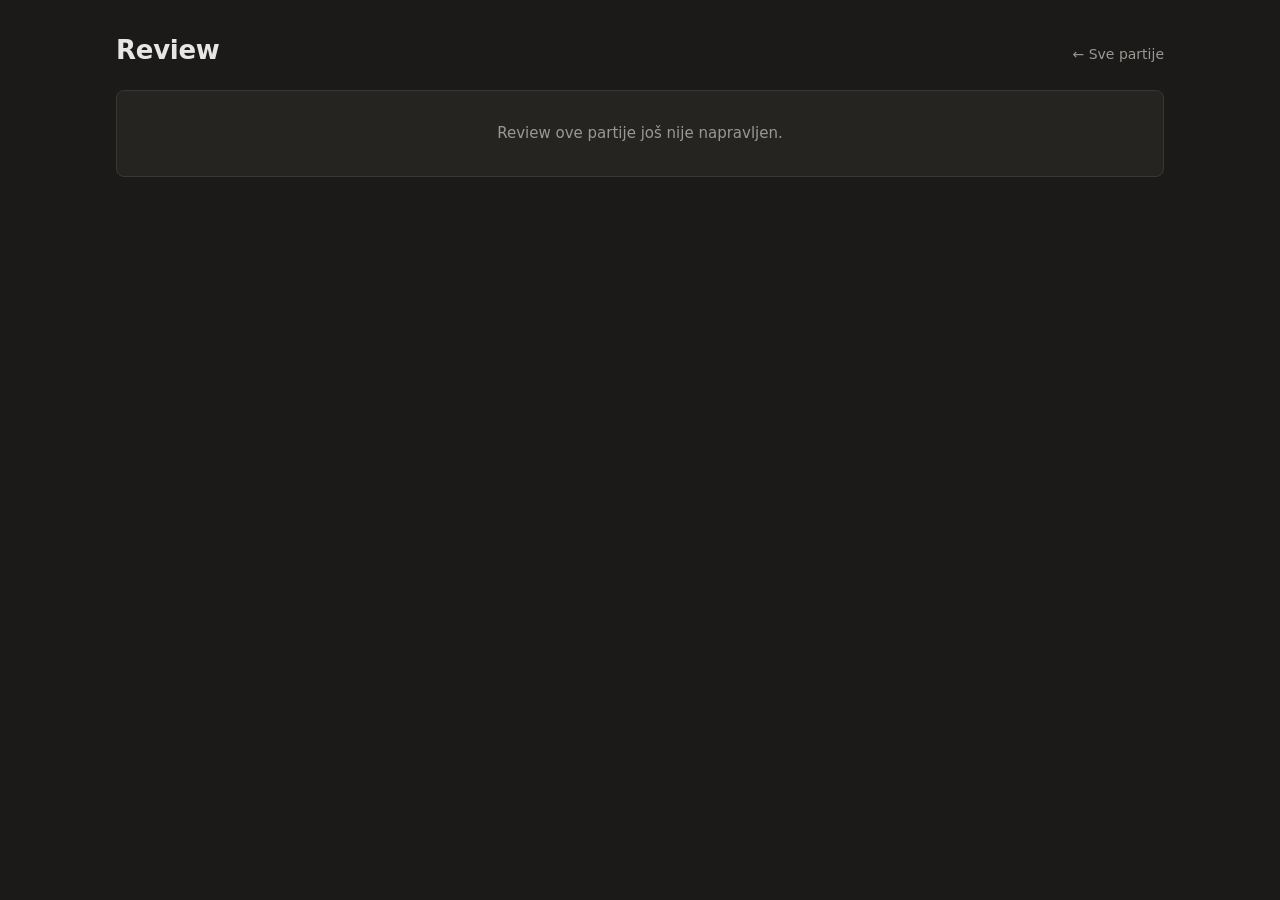
==== static/review.html @ f75f2c84 "Oznake poteza, tačnost i web lista partija sa analizom u pozadini Oznake i tačnost (app/analyzer.py)" ====
<!doctype html>
<html lang="sr">
<head>
  <meta charset="utf-8">
  <meta name="viewport" content="width=device-width, initial-scale=1">
  <title>Review · Chess Review</title>
  <link rel="stylesheet" href="/static/style.css">
</head>
<body>
  <main class="page">
    <header class="page-header">
      <h1>Review</h1>
      <a class="back-link" href="/">← Sve partije</a>
    </header>
    <!-- Review ekran (tabla, eval bar, grafikon, potezi) dolazi u sledećem koraku -->
    <section class="panel">
      <div class="message" id="message">Review ove partije još nije napravljen.</div>
    </section>
  </main>
</body>
</html>
---- static/style.css ----
/* Zajednički stilovi: tamna tema */
:root {
  --bg: #1b1a18;
  --panel: #262421;
  --panel-hover: #302d2a;
  --border: #3a3733;
  --text: #e8e6e3;
  --muted: #9b9893;
  --win: #81b64c;
  --loss: #e0605a;
  --draw: #a7a6a2;
  --pending: #d9a33b;
  --accent: #81b64c;
  --radius: 8px;
}

* { box-sizing: border-box; }

html, body {
  margin: 0;
  background: var(--bg);
  color: var(--text);
  font: 15px/1.45 "Segoe UI", system-ui, -apple-system, Roboto, sans-serif;
}

a { color: inherit; }

.page {
  max-width: 1080px;
  margin: 0 auto;
  padding: 32px 16px 48px;
}

.page-header {
  display: flex;
  align-items: baseline;
  justify-content: space-between;
  flex-wrap: wrap;
  gap: 8px 24px;
  margin-bottom: 20px;
}

.page-header h1 {
  margin: 0;
  font-size: 26px;
  font-weight: 650;
  letter-spacing: -0.01em;
}

.summary { color: var(--muted); font-size: 14px; }
.summary strong { color: var(--text); font-weight: 600; }

.back-link {
  color: var(--muted);
  text-decoration: none;
  font-size: 14px;
}
.back-link:hover { color: var(--text); }

.panel {
  background: var(--panel);
  border: 1px solid var(--border);
  border-radius: var(--radius);
  overflow: hidden;
}

.table-wrap { overflow-x: auto; }

/* Tabela partija */
.games {
  width: 100%;
  border-collapse: collapse;
  white-space: nowrap;
}

.games th {
  text-align: left;
  font-size: 12px;
  font-weight: 600;
  text-transform: uppercase;
  letter-spacing: 0.05em;
  color: var(--muted);
  padding: 12px 16px;
  border-bottom: 1px solid var(--border);
}

.games td {
  padding: 12px 16px;
  border-bottom: 1px solid var(--border);
  vertical-align: middle;
}

.games tbody tr:last-child td { border-bottom: none; }

.games tbody tr {
  cursor: pointer;
  transition: background 0.12s;
}
.games tbody tr:hover,
.games tbody tr:focus-visible {
  background: var(--panel-hover);
  outline: none;
}

.games .num { text-align: right; font-variant-numeric: tabular-nums; }

.opponent a { text-decoration: none; font-weight: 600; }
.rating { color: var(--muted); margin-left: 6px; font-variant-numeric: tabular-nums; }

.outcome { font-weight: 600; }
.outcome.win { color: var(--win); }
.outcome.loss { color: var(--loss); }
.outcome.draw { color: var(--draw); }
.score { color: var(--muted); margin-left: 6px; font-size: 13px; }

.color-dot {
  display: inline-block;
  width: 14px;
  height: 14px;
  border-radius: 3px;
  vertical-align: -2px;
  margin-right: 8px;
  border: 1px solid #6b6863;
}
.color-dot.white { background: #f0eee9; }
.color-dot.black { background: #141311; }

.muted { color: var(--muted); }

.accuracy strong { font-weight: 600; }
.accuracy .muted { margin-left: 4px; }

.status {
  display: inline-flex;
  align-items: center;
  gap: 6px;
  font-size: 13px;
}
.status::before {
  content: "";
  width: 8px;
  height: 8px;
  border-radius: 50%;
  background: currentColor;
}
.status.done { color: var(--win); }
.status.pending { color: var(--muted); }
.status.running { color: var(--pending); }
.status.running::before { animation: pulse 1s ease-in-out infinite; }
.status.error { color: var(--loss); }

@keyframes pulse { 50% { opacity: 0.25; } }

.message {
  padding: 32px 16px;
  text-align: center;
  color: var(--muted);
}
.message.error { color: var(--loss); }

@media (max-width: 640px) {
  .page { padding-top: 20px; }
  .games th, .games td { padding: 10px 12px; }
  .hide-sm { display: none; }
}
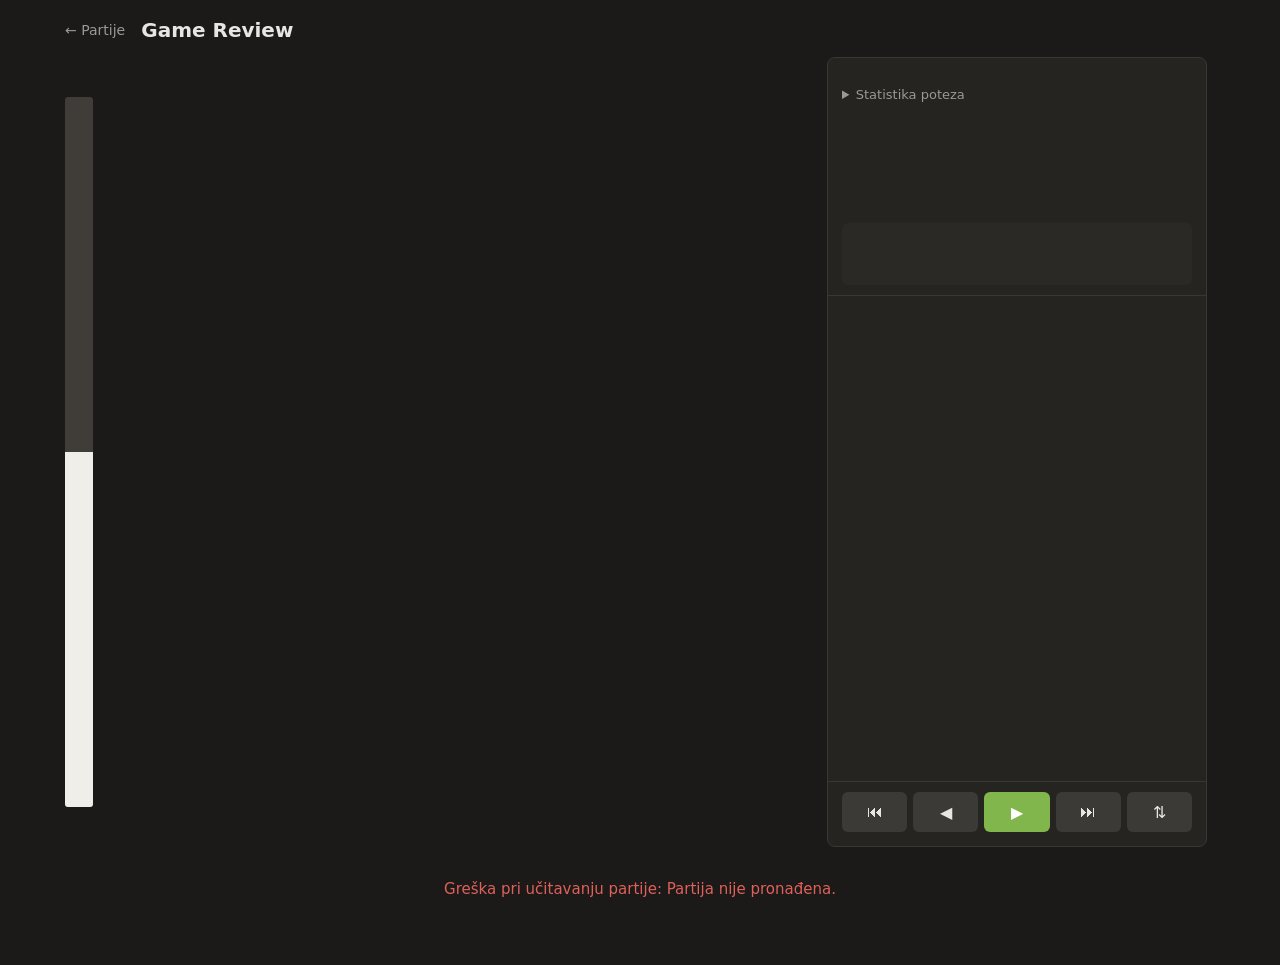
==== commit 589947f8: "Review ekran: tabla, eval bar, grafikon ocene i lista poteza sa oznakama - GET /api/games/<id>: pozi" ====
--- a/static/review.html
+++ b/static/review.html
@@ -4,18 +4,70 @@
   <meta charset="utf-8">
   <meta name="viewport" content="width=device-width, initial-scale=1">
   <title>Review · Chess Review</title>
+  <link rel="stylesheet" href="/static/vendor/chessground/chessground.base.css">
+  <link rel="stylesheet" href="/static/vendor/chessground/chessground.cburnett.css">
   <link rel="stylesheet" href="/static/style.css">
+  <link rel="stylesheet" href="/static/review.css">
 </head>
 <body>
-  <main class="page">
-    <header class="page-header">
-      <h1>Review</h1>
-      <a class="back-link" href="/">← Sve partije</a>
+  <main class="review-page">
+    <header class="review-header">
+      <a class="back-link" href="/">← Partije</a>
+      <div class="review-title">
+        <h1>Game Review</h1>
+        <span class="muted" id="game-meta"></span>
+      </div>
     </header>
-    <!-- Review ekran (tabla, eval bar, grafikon, potezi) dolazi u sledećem koraku -->
-    <section class="panel">
-      <div class="message" id="message">Review ove partije još nije napravljen.</div>
-    </section>
+
+    <div class="review">
+      <!-- Tabla sa eval barom i igračima -->
+      <section class="board-col">
+        <div class="player" id="player-top"></div>
+        <div class="board-row">
+          <div class="eval-bar" id="eval-bar" title="Ocena pozicije">
+            <div class="eval-fill" id="eval-fill"></div>
+            <span class="eval-text" id="eval-text"></span>
+          </div>
+          <div class="board-wrap">
+            <div id="board" class="cg-wrap"></div>
+            <div class="board-icon" id="board-icon" hidden></div>
+          </div>
+        </div>
+        <div class="player" id="player-bottom"></div>
+      </section>
+
+      <!-- Desni panel: tačnost, grafikon, objašnjenje, potezi, navigacija -->
+      <aside class="side panel">
+        <div class="accuracy" id="accuracy"></div>
+
+        <details class="counts">
+          <summary>Statistika poteza</summary>
+          <table id="counts"></table>
+        </details>
+
+        <div class="chart-wrap">
+          <canvas id="chart" aria-label="Grafikon ocene kroz partiju"></canvas>
+          <div class="chart-empty muted" id="chart-empty" hidden>Grafikon će se pojaviti kad analiza bude gotova.</div>
+        </div>
+
+        <div class="coach" id="coach"></div>
+
+        <div class="moves" id="moves"></div>
+
+        <nav class="nav">
+          <button type="button" id="btn-first" title="Početak (↑)" aria-label="Početak">⏮</button>
+          <button type="button" id="btn-prev" title="Potez nazad (←)" aria-label="Potez nazad">◀</button>
+          <button type="button" id="btn-next" title="Potez napred (→)" aria-label="Potez napred">▶</button>
+          <button type="button" id="btn-last" title="Kraj (↓)" aria-label="Kraj">⏭</button>
+          <button type="button" id="btn-flip" title="Okreni tablu (F)" aria-label="Okreni tablu">⇅</button>
+        </nav>
+      </aside>
+    </div>
+
+    <div class="message error" id="error" hidden></div>
   </main>
+
+  <script src="/static/vendor/chart.umd.min.js"></script>
+  <script type="module" src="/static/review.js"></script>
 </body>
 </html>
--- a/static/vendor/chessground/chessground.base.css
+++ b/static/vendor/chessground/chessground.base.css
@@ -0,0 +1,224 @@
+.cg-wrap {
+  box-sizing: content-box;
+  position: relative;
+  display: block;
+}
+
+cg-container {
+  position: absolute;
+  width: 100%;
+  height: 100%;
+  display: block;
+  top: 0;
+}
+
+cg-board {
+  position: absolute;
+  top: 0;
+  left: 0;
+  width: 100%;
+  height: 100%;
+  -webkit-user-select: none;
+  -moz-user-select: none;
+  -ms-user-select: none;
+  user-select: none;
+  line-height: 0;
+  background-size: cover;
+}
+
+.cg-wrap.manipulable cg-board {
+  cursor: pointer;
+}
+
+cg-board square {
+  position: absolute;
+  top: 0;
+  left: 0;
+  width: 12.5%;
+  height: 12.5%;
+  pointer-events: none;
+}
+
+cg-board square.move-dest {
+  pointer-events: auto;
+}
+
+cg-board square.last-move {
+  will-change: transform;
+}
+
+.cg-wrap piece {
+  position: absolute;
+  top: 0;
+  left: 0;
+  width: 12.5%;
+  height: 12.5%;
+  background-size: cover;
+  z-index: 2;
+  will-change: transform;
+  pointer-events: none;
+}
+
+cg-board piece.dragging {
+  cursor: move;
+  /* !important to override z-index from 3D piece inline style */
+  z-index: 11 !important;
+}
+
+piece.anim {
+  z-index: 8;
+}
+
+piece.fading {
+  z-index: 1;
+  opacity: 0.5;
+}
+
+.cg-wrap piece.ghost {
+  opacity: 0.3;
+}
+
+.cg-wrap piece svg {
+  overflow: hidden;
+  position: relative;
+  top: 0px;
+  left: 0px;
+  width: 100%;
+  height: 100%;
+  pointer-events: none;
+  z-index: 2;
+  opacity: 0.6;
+}
+
+.cg-wrap cg-auto-pieces,
+.cg-wrap .cg-shapes,
+.cg-wrap .cg-custom-svgs {
+  overflow: visible;
+  position: absolute;
+  top: 0px;
+  left: 0px;
+  width: 100%;
+  height: 100%;
+  pointer-events: none;
+}
+
+.cg-wrap cg-auto-pieces {
+  z-index: 2;
+}
+
+.cg-wrap cg-auto-pieces piece {
+  opacity: 0.3;
+}
+
+.cg-wrap .cg-shapes {
+  overflow: hidden;
+  opacity: 0.6;
+  z-index: 2;
+}
+
+.cg-wrap .cg-custom-svgs {
+  /* over piece.anim = 8, but under piece.dragging = 11 */
+  z-index: 9;
+}
+
+.cg-wrap .cg-custom-svgs svg {
+  overflow: visible;
+}
+
+.cg-wrap coords {
+  position: absolute;
+  display: flex;
+  pointer-events: none;
+  opacity: 0.8;
+  font-family: sans-serif;
+  font-size: 9px;
+}
+
+.cg-wrap coords.ranks {
+  left: 4px;
+  top: -20px;
+  flex-flow: column-reverse;
+  height: 100%;
+  width: 12px;
+}
+
+.cg-wrap coords.ranks.black {
+  flex-flow: column;
+}
+
+.cg-wrap coords.ranks.left {
+  left: -15px;
+  align-items: flex-end;
+}
+
+.cg-wrap coords.files {
+  bottom: -4px;
+  left: 24px;
+  flex-flow: row;
+  width: 100%;
+  height: 16px;
+  text-transform: uppercase;
+  text-align: center;
+}
+
+.cg-wrap coords.files.black {
+  flex-flow: row-reverse;
+}
+
+.cg-wrap coords coord {
+  flex: 1 1 auto;
+}
+
+.cg-wrap coords.ranks coord {
+  transform: translateY(39%);
+}
+
+.cg-wrap coords.squares {
+  bottom: 0;
+  left: 0;
+  text-transform: uppercase;
+  text-align: right;
+  flex-flow: column-reverse;
+  height: 100%;
+  width: 12.5%;
+}
+
+.cg-wrap coords.squares.black {
+  flex-flow: column;
+}
+
+.cg-wrap coords.squares.left {
+  text-align: left;
+}
+
+.cg-wrap coords.squares coord {
+  padding: 6% 4%;
+}
+
+.cg-wrap coords.squares.rank2 {
+  transform: translateX(100%);
+}
+
+.cg-wrap coords.squares.rank3 {
+  transform: translateX(200%);
+}
+
+.cg-wrap coords.squares.rank4 {
+  transform: translateX(300%);
+}
+
+.cg-wrap coords.squares.rank5 {
+  transform: translateX(400%);
+}
+
+.cg-wrap coords.squares.rank6 {
+  transform: translateX(500%);
+}
+
+.cg-wrap coords.squares.rank7 {
+  transform: translateX(600%);
+}
+
+.cg-wrap coords.squares.rank8 {
+  transform: translateX(700%);
+}
--- a/static/vendor/chessground/chessground.cburnett.css
+++ b/static/vendor/chessground/chessground.cburnett.css
@@ -0,0 +1,37 @@
+/** Embedded SVGs for all chess pieces */
+.cg-wrap piece.pawn.white {
+  background-image: url('[data-uri]');
+}
+.cg-wrap piece.bishop.white {
+  background-image: url('[data-uri]');
+}
+.cg-wrap piece.knight.white {
+  background-image: url('[data-uri]');
+}
+.cg-wrap piece.rook.white {
+  background-image: url('[data-uri]');
+}
+.cg-wrap piece.queen.white {
+  background-image: url('[data-uri]');
+}
+.cg-wrap piece.king.white {
+  background-image: url('[data-uri]');
+}
+.cg-wrap piece.pawn.black {
+  background-image: url('[data-uri]');
+}
+.cg-wrap piece.bishop.black {
+  background-image: url('[data-uri]');
+}
+.cg-wrap piece.knight.black {
+  background-image: url('[data-uri]');
+}
+.cg-wrap piece.rook.black {
+  background-image: url('[data-uri]');
+}
+.cg-wrap piece.queen.black {
+  background-image: url('[data-uri]');
+}
+.cg-wrap piece.king.black {
+  background-image: url('[data-uri]');
+}
--- a/static/review.css
+++ b/static/review.css
@@ -0,0 +1,347 @@
+/* Review ekran: tabla, eval bar, panel sa grafikonom i potezima */
+:root {
+  --player-h: 40px;
+  --eval-w: 28px;
+  --side-w: 380px;
+  --gap: 16px;
+  /* Tabla staje u visinu ekrana i ostavlja mesta za panel desno */
+  --board: min(
+    calc(100vh - 2 * var(--player-h) - 110px),
+    calc(100vw - 2 * 16px - var(--eval-w) - var(--side-w) - 2 * var(--gap)),
+    760px
+  );
+  --sq-light: #ebecd0;
+  --sq-dark: #779556;
+}
+
+.review-page {
+  max-width: calc(var(--board) + var(--eval-w) + var(--side-w) + 2 * var(--gap) + 32px);
+  margin: 0 auto;
+  padding: 16px 16px 32px;
+}
+
+.review-header {
+  display: flex;
+  align-items: center;
+  gap: 16px;
+  margin-bottom: 12px;
+}
+
+.review-header .back-link { white-space: nowrap; }
+
+.review-title {
+  display: flex;
+  align-items: baseline;
+  gap: 12px;
+  flex-wrap: wrap;
+}
+
+.review-title h1 {
+  margin: 0;
+  font-size: 20px;
+  font-weight: 650;
+}
+
+.review {
+  display: flex;
+  gap: var(--gap);
+  align-items: flex-start;
+}
+
+/* ------------------------------------------------------------ tabla */
+
+.board-col { flex: none; }
+
+.player {
+  height: var(--player-h);
+  display: flex;
+  align-items: center;
+  gap: 8px;
+  padding-left: calc(var(--eval-w) + 8px);
+  font-weight: 600;
+}
+.player .rating { font-weight: 400; }
+.player .player-acc {
+  margin-left: auto;
+  font-size: 13px;
+  font-weight: 600;
+  color: var(--muted);
+}
+
+.board-row {
+  display: flex;
+  gap: 8px;
+}
+
+.board-wrap {
+  position: relative;
+  width: var(--board);
+  height: var(--board);
+}
+
+#board {
+  width: 100%;
+  height: 100%;
+  border-radius: 3px;
+  overflow: hidden;
+}
+
+/* Zelena tabla kao na Chess.com-u (a8 je svetlo polje) */
+#board cg-board {
+  background-color: var(--sq-light);
+  background-image: repeating-conic-gradient(var(--sq-dark) 0 25%, var(--sq-light) 0 50%);
+  background-size: 25% 25%;
+}
+
+#board cg-board square.last-move { background-color: rgba(255, 255, 51, 0.45); }
+#board cg-board square.check {
+  background: radial-gradient(ellipse at center, #ff0000 0%, #e70000 25%, rgba(169, 0, 0, 0) 89%);
+}
+
+/* Koordinate u bojama polja (chessground dodaje klasu .black samo kad je tabla okrenuta) */
+#board coords { font-size: 11px; font-weight: 700; opacity: 1; }
+#board coords:not(.black) coord:nth-child(odd),
+#board coords.black coord:nth-child(even) { color: var(--sq-light); }
+#board coords:not(.black) coord:nth-child(even),
+#board coords.black coord:nth-child(odd) { color: var(--sq-dark); }
+
+/* Ikonica oznake na polju odigranog poteza */
+.board-icon {
+  position: absolute;
+  z-index: 20;
+  width: max(20px, calc(var(--board) * 0.05));
+  height: max(20px, calc(var(--board) * 0.05));
+  transform: translate(-60%, -40%);
+  pointer-events: none;
+  filter: drop-shadow(0 1px 2px rgba(0, 0, 0, 0.5));
+}
+.board-icon .cls-icon { width: 100%; height: 100%; font-size: calc(max(20px, var(--board) * 0.05) * 0.5); }
+
+/* ------------------------------------------------------------ eval bar */
+
+.eval-bar {
+  position: relative;
+  width: var(--eval-w);
+  height: var(--board);
+  background: #403d39;
+  border-radius: 3px;
+  overflow: hidden;
+}
+
+.eval-fill {
+  position: absolute;
+  left: 0;
+  right: 0;
+  bottom: 0;
+  height: 50%;
+  background: #f0eee9;
+  transition: height 0.25s ease;
+}
+.eval-bar.flipped .eval-fill { bottom: auto; top: 0; }
+
+.eval-text {
+  position: absolute;
+  left: 0;
+  right: 0;
+  text-align: center;
+  font-size: 11px;
+  font-weight: 700;
+  font-variant-numeric: tabular-nums;
+}
+.eval-text.at-bottom { bottom: 6px; color: #403d39; }
+.eval-text.at-top { top: 6px; color: #f0eee9; }
+/* Tekst je uz stranu koja vodi; kad je tabla okrenuta, beli je gore */
+.eval-text.white-side { color: #403d39; }
+.eval-text.black-side { color: #f0eee9; }
+
+/* ------------------------------------------------------------ desni panel */
+
+.side {
+  width: var(--side-w);
+  flex: none;
+  height: calc(var(--board) + 2 * var(--player-h));
+  display: flex;
+  flex-direction: column;
+}
+
+.accuracy {
+  display: grid;
+  grid-template-columns: 1fr 1fr;
+  gap: 10px;
+  padding: 14px 14px 10px;
+}
+
+.acc-player { min-width: 0; }
+.acc-name {
+  font-size: 13px;
+  color: var(--muted);
+  overflow: hidden;
+  text-overflow: ellipsis;
+  white-space: nowrap;
+  margin-bottom: 4px;
+}
+.acc-name.me { color: var(--text); font-weight: 600; }
+.acc-box {
+  border-radius: 6px;
+  padding: 6px 0;
+  text-align: center;
+  font-size: 22px;
+  font-weight: 700;
+  font-variant-numeric: tabular-nums;
+}
+.acc-box.white { background: #f0eee9; color: #262421; }
+.acc-box.black { background: #403d39; color: #f0eee9; border: 1px solid #55524d; }
+.acc-label { font-size: 11px; color: var(--muted); text-align: center; margin-top: 3px; }
+
+.counts {
+  margin: 0 14px 8px;
+  font-size: 13px;
+}
+.counts summary {
+  cursor: pointer;
+  color: var(--muted);
+  padding: 4px 0;
+}
+.counts summary:hover { color: var(--text); }
+.counts table { width: 100%; border-collapse: collapse; margin-top: 4px; }
+.counts td { padding: 3px 4px; }
+.counts td.n { text-align: center; font-weight: 600; font-variant-numeric: tabular-nums; width: 64px; }
+.counts .label-cell { display: flex; align-items: center; gap: 8px; }
+
+.chart-wrap {
+  position: relative;
+  height: 96px;
+  margin: 0 14px 10px;
+  flex: none;
+}
+.chart-wrap canvas { cursor: pointer; }
+.chart-empty {
+  position: absolute;
+  inset: 0;
+  display: flex;
+  align-items: center;
+  justify-content: center;
+  text-align: center;
+  font-size: 13px;
+  background: #2b2926;
+  border-radius: 4px;
+}
+.chart-empty[hidden] { display: none; }
+
+/* Objašnjenje trenutnog poteza */
+.coach {
+  margin: 0 14px 10px;
+  padding: 10px 12px;
+  background: #2b2926;
+  border-radius: 6px;
+  min-height: 62px;
+  font-size: 14px;
+  flex: none;
+}
+.coach-head {
+  display: flex;
+  align-items: center;
+  gap: 8px;
+  font-weight: 600;
+}
+.coach-head .eval-chip { margin-left: auto; }
+.coach-best { margin-top: 4px; color: var(--muted); }
+.coach-best strong { color: var(--win); }
+.eval-chip {
+  font-size: 12px;
+  font-weight: 700;
+  padding: 2px 6px;
+  border-radius: 4px;
+  font-variant-numeric: tabular-nums;
+}
+.eval-chip.white { background: #f0eee9; color: #262421; }
+.eval-chip.black { background: #403d39; color: #f0eee9; }
+
+/* Lista poteza */
+.moves {
+  flex: 1 1 auto;
+  min-height: 0;
+  overflow-y: auto;
+  border-top: 1px solid var(--border);
+  padding: 4px 0;
+  font-size: 14px;
+}
+.move-row {
+  display: grid;
+  grid-template-columns: 44px 1fr 1fr;
+  align-items: center;
+  padding: 0 10px;
+}
+.move-row:nth-child(even) { background: rgba(255, 255, 255, 0.025); }
+.move-no { color: var(--muted); font-size: 13px; }
+.move {
+  display: flex;
+  align-items: center;
+  gap: 6px;
+  padding: 4px 6px;
+  margin: 1px 4px 1px 0;
+  border-radius: 4px;
+  cursor: pointer;
+  font-weight: 600;
+  white-space: nowrap;
+  border: none;
+  background: none;
+  color: inherit;
+  font: inherit;
+  text-align: left;
+}
+.move:hover { background: var(--panel-hover); }
+.move.active { background: #4b4844; }
+.move .cls-icon { width: 16px; height: 16px; font-size: 8.5px; }
+
+.nav {
+  display: grid;
+  grid-template-columns: repeat(5, 1fr);
+  gap: 6px;
+  padding: 10px 14px 14px;
+  border-top: 1px solid var(--border);
+  flex: none;
+}
+.nav button {
+  height: 40px;
+  border: none;
+  border-radius: 6px;
+  background: #3c3a37;
+  color: var(--text);
+  font-size: 16px;
+  cursor: pointer;
+}
+.nav button:hover { background: #4b4844; }
+.nav button:disabled { opacity: 0.35; cursor: default; }
+.nav #btn-next { background: var(--accent); color: #fff; }
+.nav #btn-next:hover { background: #95c95c; }
+.nav #btn-next:disabled { background: #3c3a37; }
+
+/* ------------------------------------------------------------ ikonice oznaka */
+
+.cls-icon {
+  display: inline-flex;
+  align-items: center;
+  justify-content: center;
+  flex: none;
+  width: 20px;
+  height: 20px;
+  border-radius: 50%;
+  color: #fff;
+  font-weight: 800;
+  font-size: 10.5px;
+  line-height: 1;
+  letter-spacing: -0.04em;
+}
+.cls-icon svg { width: 72%; height: 72%; }
+
+/* ------------------------------------------------------------ uži ekrani */
+
+@media (max-width: 900px) {
+  :root {
+    --board: min(calc(100vw - 32px - var(--eval-w) - 8px), 600px);
+  }
+  .review { flex-direction: column; align-items: center; }
+  .side { width: 100%; height: auto; }
+  .moves { max-height: 320px; }
+}
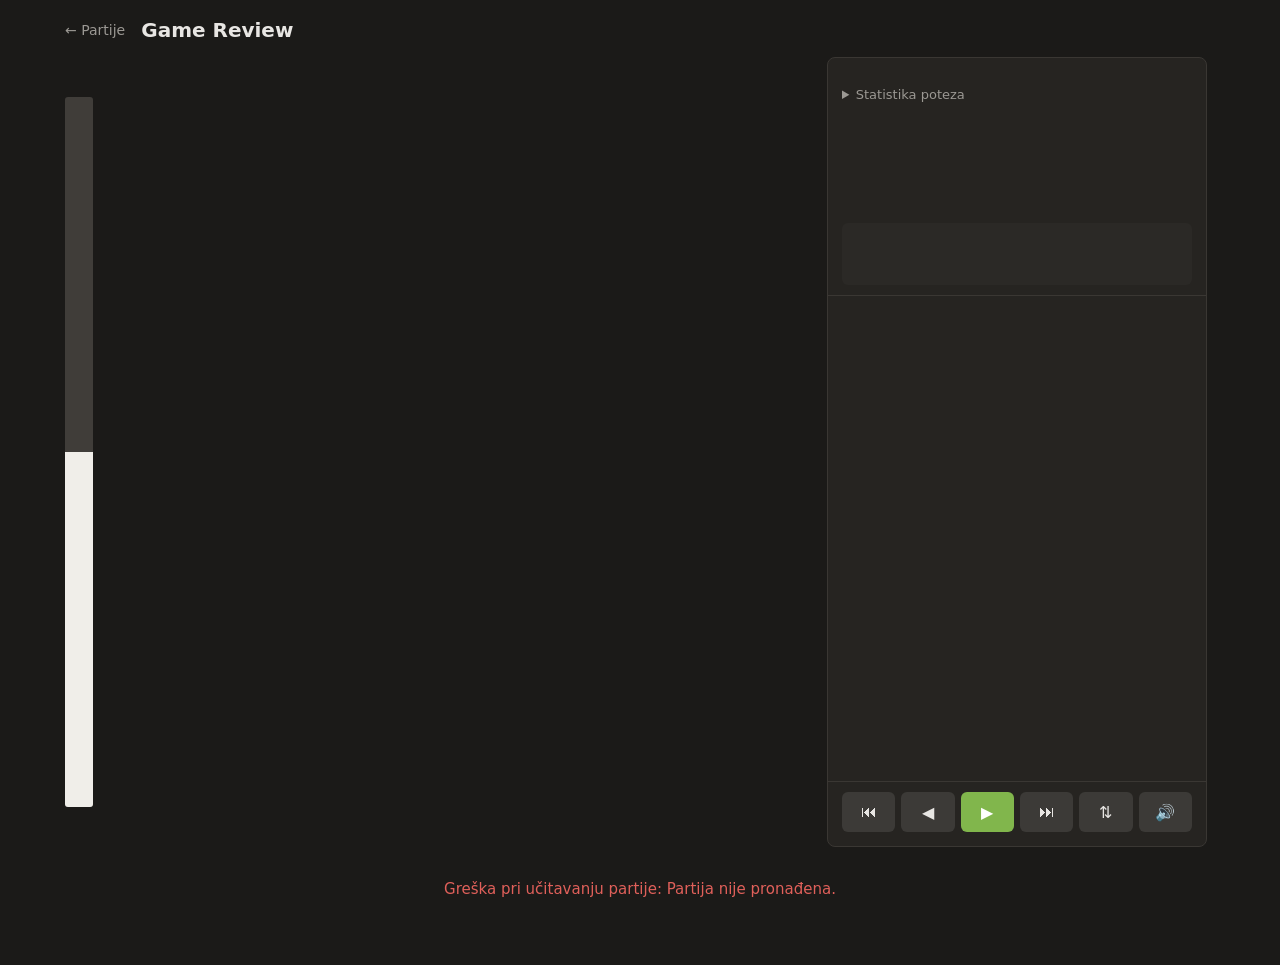
==== commit 9faf0255: "Zvukovi poteza na Review ekranu: potez, uzimanje i šah - static/sounds.js: zvukovi generisani Web Au" ====
--- a/static/review.html
+++ b/static/review.html
@@ -60,6 +60,7 @@
           <button type="button" id="btn-next" title="Potez napred (→)" aria-label="Potez napred">▶</button>
           <button type="button" id="btn-last" title="Kraj (↓)" aria-label="Kraj">⏭</button>
           <button type="button" id="btn-flip" title="Okreni tablu (F)" aria-label="Okreni tablu">⇅</button>
+          <button type="button" id="btn-sound" title="Isključi zvuk (M)" aria-label="Isključi zvuk">🔊</button>
         </nav>
       </aside>
     </div>
--- a/static/review.css
+++ b/static/review.css
@@ -296,7 +296,7 @@
 
 .nav {
   display: grid;
-  grid-template-columns: repeat(5, 1fr);
+  grid-template-columns: repeat(6, 1fr);
   gap: 6px;
   padding: 10px 14px 14px;
   border-top: 1px solid var(--border);
